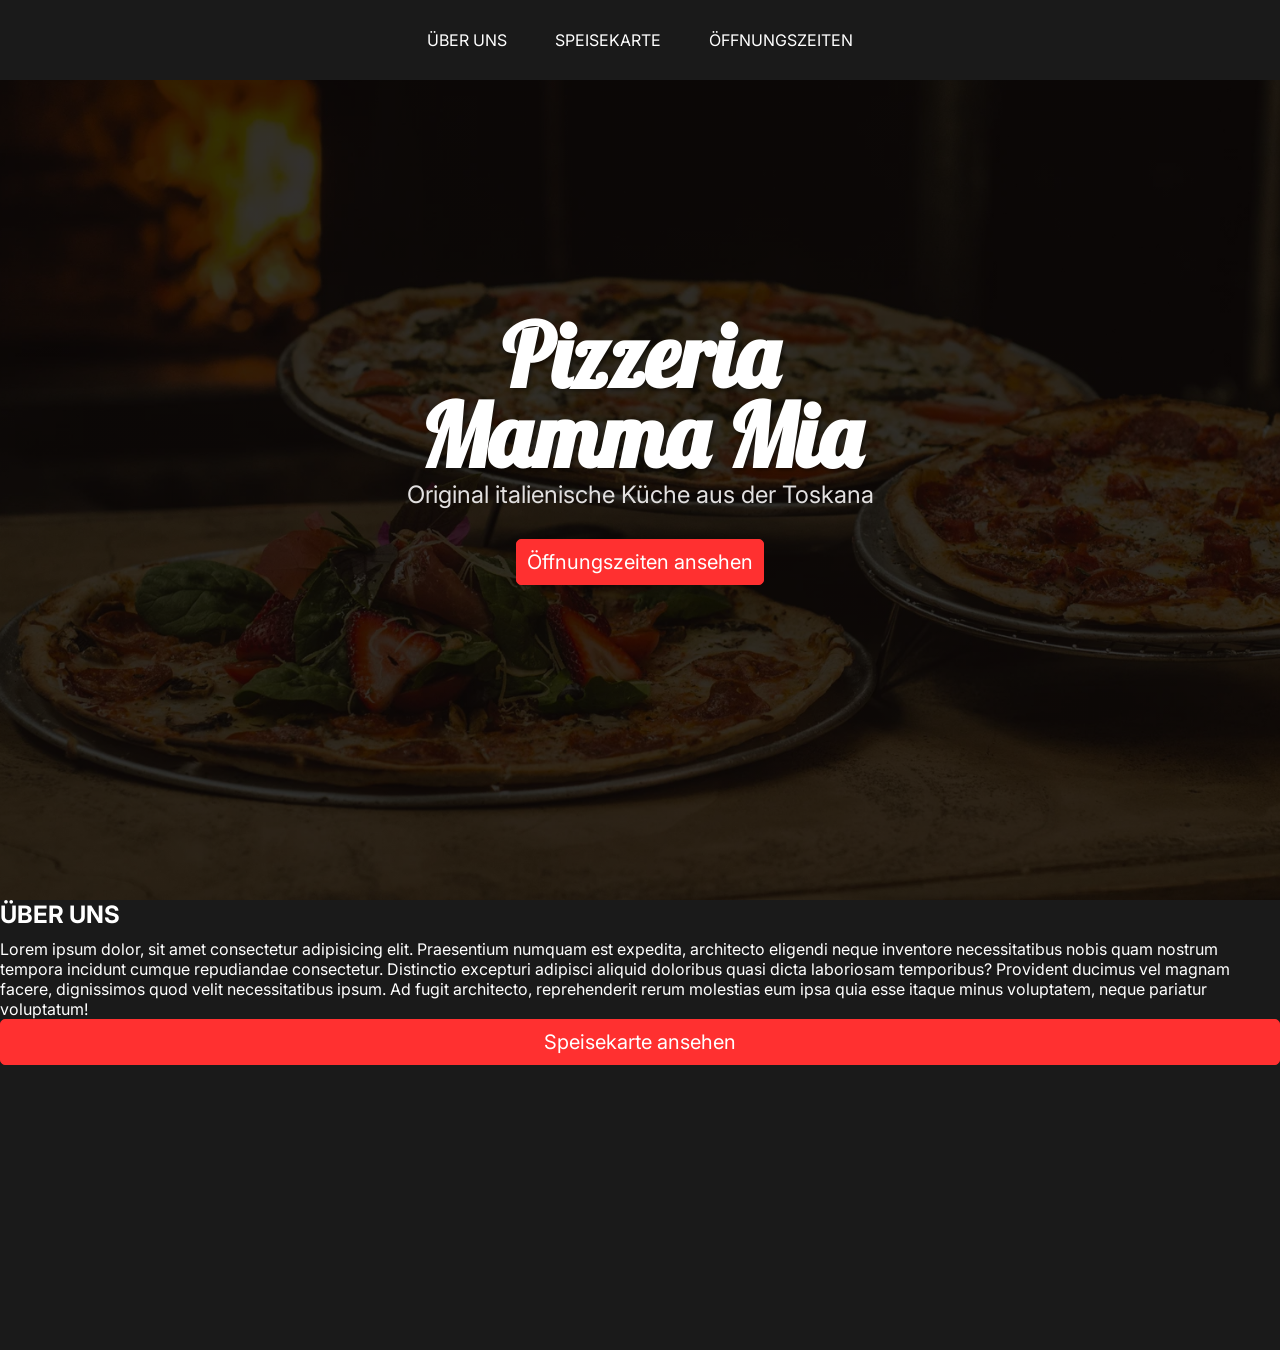
==== Resturant Website/index.html @ 9d77b7b1 "Mit der About Us Section started" ====
<!doctype html>
<html lang="de">
  <head>
    <meta charset="UTF-8" />
    <meta name="viewport" content="width=device-width, initial-scale=1.0" />
    <title>Pizzeria Mamma Mia</title>
    <link rel="stylesheet" href="main.css" />
  </head>
  <body>
    <nav class="navi">
      <a href="#" class="nav">Über<wbr /> Uns</a>
      <a href="#" class="nav">Speise<wbr />karte</a>
      <a href="#" class="nav">Öffnungs<wbr />zeiten</a>
    </nav>
    <section class="hero">
      <div class="hero-img">
        <h1 class="Title">
          Pizzeria <br />
          Mamma Mia
        </h1>
        <p class="absatz">Original italienische Küche aus der Toskana</p>
        <a href="#" class="button-hero">Öffnungszeiten ansehen</a>
      </div>
    </section>
    <section class="about">
      <div class="about-content">
        <h2 id="header2">Über Uns</h2>
        <p class="about-absatz">
          Lorem ipsum dolor, sit amet consectetur adipisicing elit. Praesentium
          numquam est expedita, architecto eligendi neque inventore
          necessitatibus nobis quam nostrum tempora incidunt cumque repudiandae
          consectetur. Distinctio excepturi adipisci aliquid doloribus quasi
          dicta laboriosam temporibus? Provident ducimus vel magnam facere,
          dignissimos quod velit necessitatibus ipsum. Ad fugit architecto,
          reprehenderit rerum molestias eum ipsa quia esse itaque minus
          voluptatem, neque pariatur voluptatum!
        </p>
        <a href="" class="button-about">Speisekarte ansehen </a>
        <div class="about-img"></div>
      </div>
    </section>
  </body>
</html>
---- Resturant Website/main.css ----
@import url("https://fonts.googleapis.com/css2?family=Inter:ital,opsz,wght@0,14..32,100..900;1,14..32,100..900&display=swap");
@import url("https://fonts.googleapis.com/css2?family=Inter:ital,opsz,wght@0,14..32,100..900;1,14..32,100..900&family=Lobster&display=swap");
* {
  margin: 0;
  padding: 0;
}

body {
  background-color: #1a1a1a;
  color: #ffffff;
  font-family: "Inter", sans-serif;

  --primery-color: #ff3030;
}

.navi {
  background-color: #1a1a1a;
  width: 100vw;
  height: 5rem;
  display: flex;
  justify-content: center;
  flex-direction: row;
  text-align: center;
  align-items: center;
  gap: 3rem;
  position: fixed;
  top: 0;
}

.nav {
  color: #ffffff;
  text-decoration: none;
  text-transform: uppercase;
}

.nav:hover {
  color: var(--primery-color);
  transition: 0.5s;
}

.hero {
  background-size: cover;
  background-position: center;
  height: 100vh;
  background-image:
    linear-gradient(rgba(0, 0, 0, 0.8), rgba(0, 0, 0, 0.8)),
    url("schools_MVdSxpebVbCje6Sd8KoN_files_hero.webp");
  display: flex;
  flex-direction: row;
  align-items: center;
  justify-content: center;
  justify-items: center;
}

.hero-img {
  padding: 2px;
  display: flex;
  flex-direction: column;
  justify-content: center;
  align-items: center;
  justify-items: center;
}

.Title {
  font-size: 8rem;
  text-shadow: 2px 2px 4px rgba(0, 0, 0, 0.5);
  display: flex;
  flex-direction: row;
  justify-items: center;
  justify-content: center;
  align-items: center;
  text-align: center;
  line-height: 5rem;
  font-family: "Lobster", sans-serif;
  margin-bottom: 5px;
}

.absatz {
  display: flex;
  flex-direction: row;
  justify-content: center;
  align-items: center;
  font-size: 2rem;
  margin: 0 0 40px 0;
  color: rgb(226, 224, 224);
}

.button-hero {
  font-size: 20px;
  color: #ffffff;
  display: flex;
  flex-direction: row;
  justify-content: center;
  align-items: center;
  border-radius: 5px;
  padding: 10px;
  background-color: var(--primery-color);
  text-decoration: none;
  border: 1px solid var(--primery-color);
  transition: 0.5s;
}

.button-hero:hover {
  background-color: transparent;
  color: var(--primery-color);
}

.about {
  width: 100%;
  height: 50vh;
}

#header2 {
  text-decoration: 1px solid #ff3030;
  margin-bottom: 10px;
  text-transform: uppercase;
}

.about.absatz {
  display: flex;
  justify-content: center;
  align-items: center;
}

.button-about {
  font-size: 20px;
  color: #ffffff;
  display: flex;
  flex-direction: row;
  justify-content: center;
  align-items: center;
  border-radius: 5px;
  padding: 10px;
  background-color: var(--primery-color);
  text-decoration: none;
  border: 1px solid var(--primery-color);
  transition: 0.5s;
}

.button-about:hover {
  background-color: transparent;
  color: #ff3030;
}

@media screen and (min-width: 340px) {
  .Title {
    font-size: 3rem;
    line-height: 3rem;
  }
  .absatz {
    font-size: 0.8rem;
    margin-bottom: 30px;
  }
  .hero-button {
    border-radius: 2px;
    background-color: var(--primery-color);
    color: #ffffff;
    padding: 10px;
    font-size: 1rem;
  }

  .nav {
    font-size: 0.9rem;
    gap: 2rem;
  }
}

@media screen and (min-width: 600px) {
  .Title {
    font-size: 4rem;
    line-height: 3.5rem;
  }
  .absatz {
    font-size: 1.2rem;
  }
  .button {
    border-radius: 1px;
    background-color: var(--primery-color);
    color: #ffffff;
    padding: 10px;
  }
  .navi {
    font-size: 4rem;
  }
}

@media screen and (min-width: 1000px) {
  .Title {
    font-size: 5.5rem;
    line-height: 5rem;
  }
  .absatz {
    font-size: 1.5rem;
  }
  .hero-button {
    background-color: var(--primery-color);
    color: white;
    padding: 15px;
  }

  .nav {
    font-size: 1rem;
    gap: 2rem;
  }
}
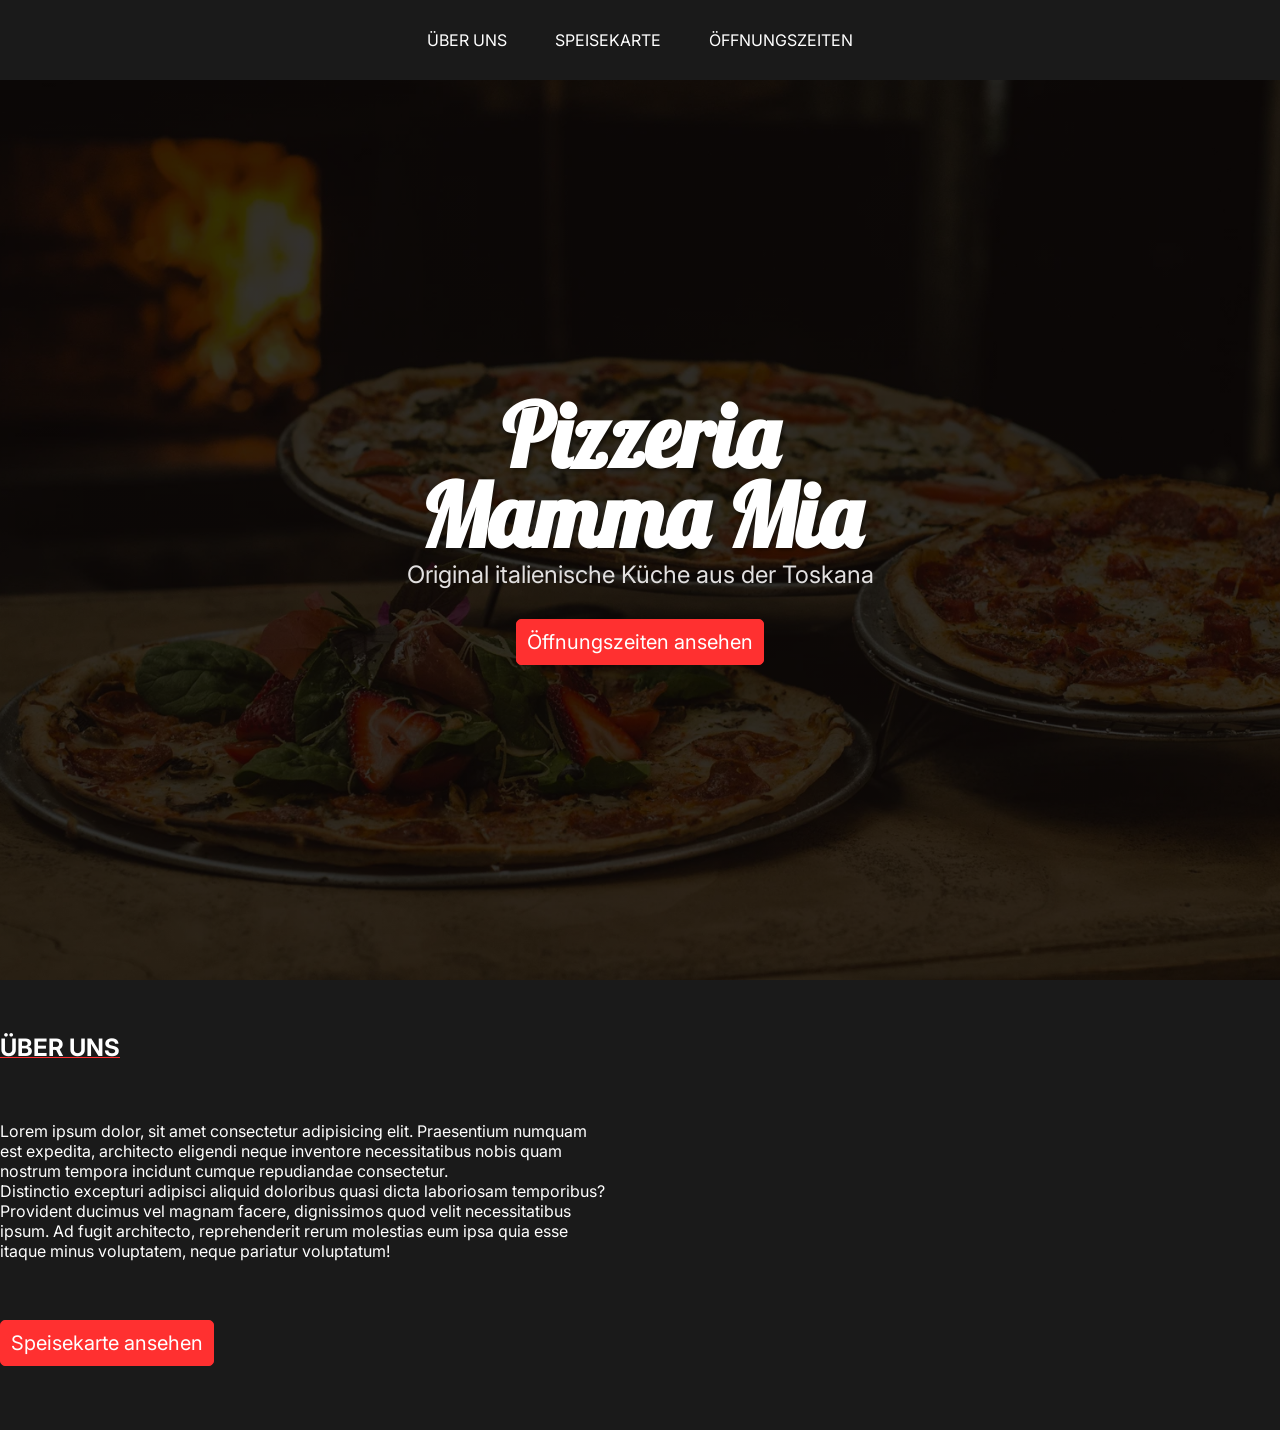
==== commit 4360cc8a: "Work on Website" ====
--- a/Resturant Website/index.html
+++ b/Resturant Website/index.html
@@ -25,15 +25,16 @@
     <section class="about">
       <div class="about-content">
         <h2 id="header2">Über Uns</h2>
-        <p class="about-absatz">
+        <p>
           Lorem ipsum dolor, sit amet consectetur adipisicing elit. Praesentium
           numquam est expedita, architecto eligendi neque inventore
           necessitatibus nobis quam nostrum tempora incidunt cumque repudiandae
-          consectetur. Distinctio excepturi adipisci aliquid doloribus quasi
-          dicta laboriosam temporibus? Provident ducimus vel magnam facere,
-          dignissimos quod velit necessitatibus ipsum. Ad fugit architecto,
-          reprehenderit rerum molestias eum ipsa quia esse itaque minus
-          voluptatem, neque pariatur voluptatum!
+          consectetur. <br />
+          Distinctio excepturi adipisci aliquid doloribus quasi dicta laboriosam
+          temporibus? Provident ducimus vel magnam facere, dignissimos quod
+          velit necessitatibus ipsum. Ad fugit architecto, reprehenderit rerum
+          molestias eum ipsa quia esse itaque minus voluptatem, neque pariatur
+          voluptatum!
         </p>
         <a href="" class="button-about">Speisekarte ansehen </a>
         <div class="about-img"></div>
--- a/Resturant Website/main.css
+++ b/Resturant Website/main.css
@@ -23,7 +23,7 @@
   text-align: center;
   align-items: center;
   gap: 3rem;
-  position: fixed;
+  position: static;
   top: 0;
 }
 
@@ -66,7 +66,6 @@
   text-shadow: 2px 2px 4px rgba(0, 0, 0, 0.5);
   display: flex;
   flex-direction: row;
-  justify-items: center;
   justify-content: center;
   align-items: center;
   text-align: center;
@@ -108,18 +107,22 @@
 .about {
   width: 100%;
   height: 50vh;
+  display: grid;
+  grid-template-columns: 1fr 1fr;
+  gap: 5%;
+}
+
+.about-content {
+  display: grid;
+  align-items: center;
+  width: 100%;
 }
 
 #header2 {
-  text-decoration: 1px solid #ff3030;
-  margin-bottom: 10px;
+  text-decoration: underline 1px var(--primery-color);
   text-transform: uppercase;
-}
-
-.about.absatz {
-  display: flex;
-  justify-content: center;
-  align-items: center;
+  margin: 2rem 0 1rem 0;
+  width: max-content;
 }
 
 .button-about {
@@ -127,14 +130,15 @@
   color: #ffffff;
   display: flex;
   flex-direction: row;
-  justify-content: center;
-  align-items: center;
+  align-items: center;
+  width: max-content;
   border-radius: 5px;
   padding: 10px;
   background-color: var(--primery-color);
   text-decoration: none;
   border: 1px solid var(--primery-color);
   transition: 0.5s;
+  margin: 1rem 0 0 0;
 }
 
 .button-about:hover {
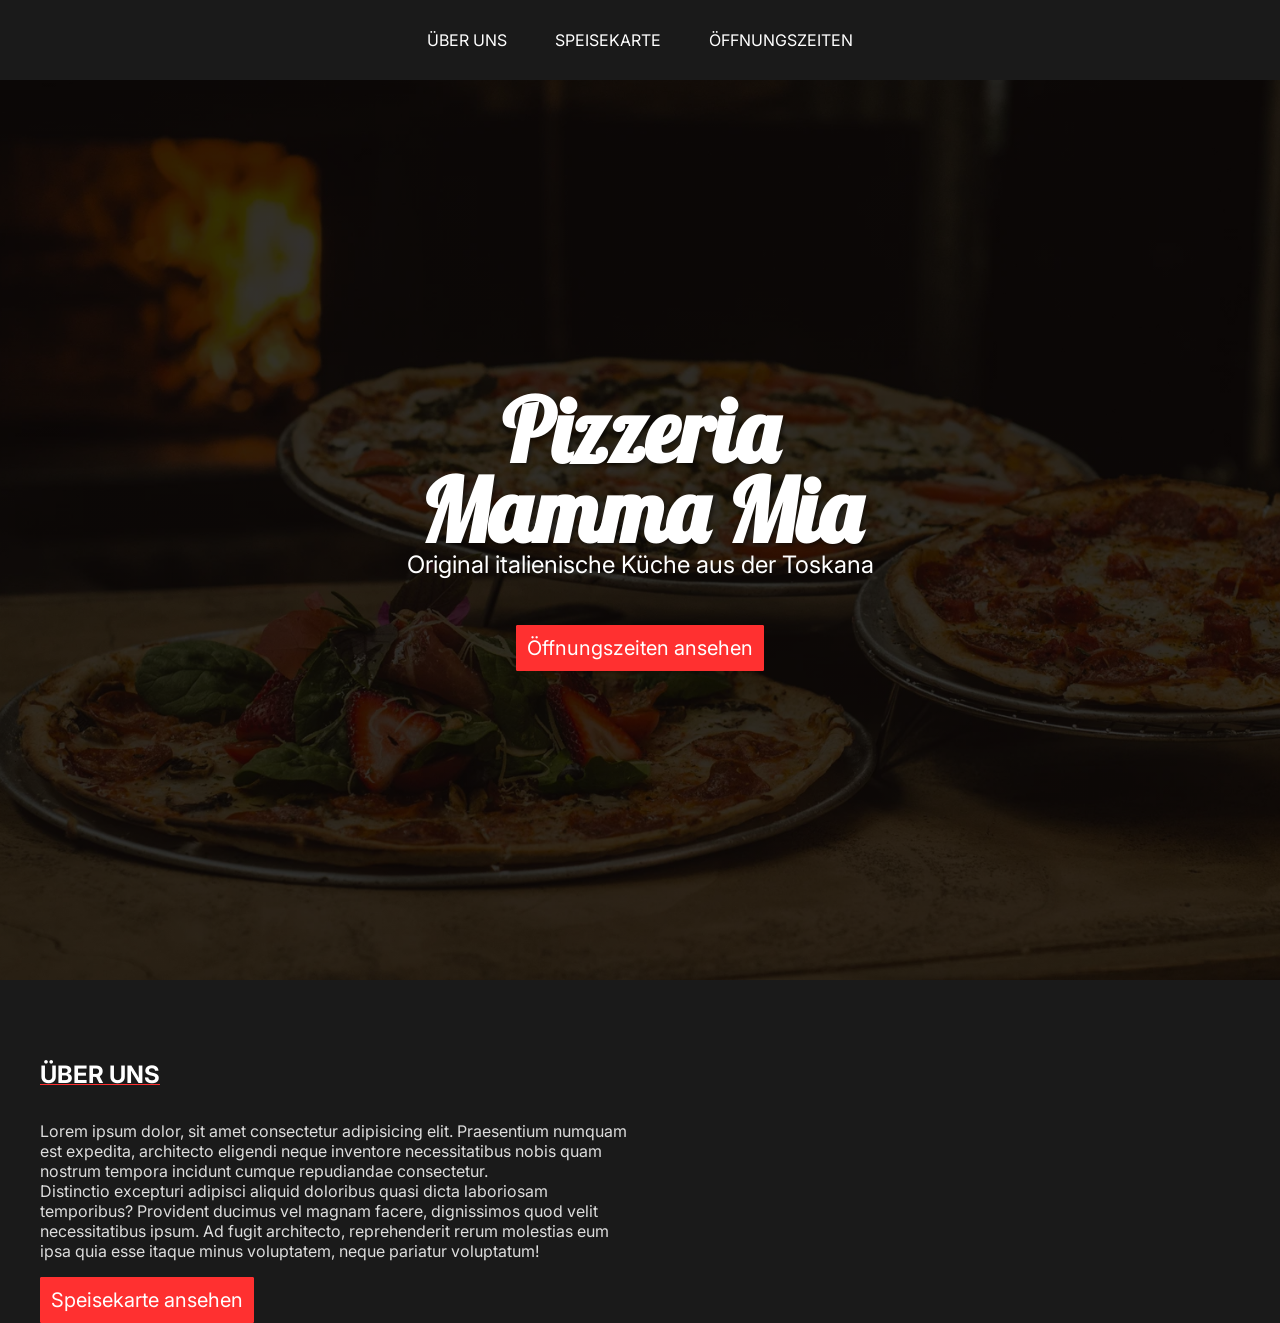
==== commit 43c482f3: "Changes code of Website" ====
--- a/Resturant Website/index.html
+++ b/Resturant Website/index.html
@@ -19,13 +19,13 @@
           Mamma Mia
         </h1>
         <p class="absatz">Original italienische Küche aus der Toskana</p>
-        <a href="#" class="button-hero">Öffnungszeiten ansehen</a>
+        <a href="#" class="button-hero button">Öffnungszeiten ansehen</a>
       </div>
     </section>
     <section class="about">
       <div class="about-content">
         <h2 id="header2">Über Uns</h2>
-        <p>
+        <p class="about-text">
           Lorem ipsum dolor, sit amet consectetur adipisicing elit. Praesentium
           numquam est expedita, architecto eligendi neque inventore
           necessitatibus nobis quam nostrum tempora incidunt cumque repudiandae
@@ -36,8 +36,15 @@
           molestias eum ipsa quia esse itaque minus voluptatem, neque pariatur
           voluptatum!
         </p>
-        <a href="" class="button-about">Speisekarte ansehen </a>
-        <div class="about-img"></div>
+
+        <a href="" class="button-about button">Speisekarte ansehen </a>
+      </div>
+      <div class="about-img">
+        <img src="Trattoria.webp" alt="" class="big-picture" />
+        <div class="rechte-bilder">
+          <img src="gäste.webp" alt="" />
+          <img src="pizza.webp" alt="" />
+        </div>
       </div>
     </section>
   </body>
--- a/Resturant Website/main.css
+++ b/Resturant Website/main.css
@@ -11,8 +11,9 @@
   font-family: "Inter", sans-serif;
 
   --primery-color: #ff3030;
-}
-
+  --primery-text-color: #ddd;
+}
+/* Navigationleiste*/
 .navi {
   background-color: #1a1a1a;
   width: 100vw;
@@ -37,7 +38,7 @@
   color: var(--primery-color);
   transition: 0.5s;
 }
-
+/* Hero sektion*/
 .hero {
   background-size: cover;
   background-position: center;
@@ -51,7 +52,7 @@
   justify-content: center;
   justify-items: center;
 }
-
+/* Hintergrund bild*/
 .hero-img {
   padding: 2px;
   display: flex;
@@ -61,6 +62,7 @@
   justify-items: center;
 }
 
+/* Überschrift*/
 .Title {
   font-size: 8rem;
   text-shadow: 2px 2px 4px rgba(0, 0, 0, 0.5);
@@ -71,9 +73,8 @@
   text-align: center;
   line-height: 5rem;
   font-family: "Lobster", sans-serif;
-  margin-bottom: 5px;
-}
-
+}
+/* Absatz hero-section*/
 .absatz {
   display: flex;
   flex-direction: row;
@@ -81,10 +82,9 @@
   align-items: center;
   font-size: 2rem;
   margin: 0 0 40px 0;
-  color: rgb(226, 224, 224);
-}
-
-.button-hero {
+}
+/* Link- Button-hero section*/
+.button {
   font-size: 20px;
   color: #ffffff;
   display: flex;
@@ -104,28 +104,36 @@
   color: var(--primery-color);
 }
 
+/* about-section*/
 .about {
-  width: 100%;
-  height: 50vh;
   display: grid;
   grid-template-columns: 1fr 1fr;
-  gap: 5%;
-}
-
+  align-items: center;
+  margin-left: 8rem;
+  max-width: 1200px;
+  margin: 0 auto;
+}
+
+/*about-container*/
 .about-content {
-  display: grid;
-  align-items: center;
-  width: 100%;
-}
-
+  display: flex;
+  flex-direction: column;
+}
+
+/*about-Überschrift*/
 #header2 {
   text-decoration: underline 1px var(--primery-color);
   text-transform: uppercase;
-  margin: 2rem 0 1rem 0;
-  width: max-content;
-}
-
-.button-about {
+  margin: 5rem 0 2rem 0;
+  position: relative;
+}
+
+.about-text {
+  color: var(--primery-text-color);
+}
+
+/* about-button*/
+.button {
   font-size: 20px;
   color: #ffffff;
   display: flex;
@@ -143,9 +151,23 @@
 
 .button-about:hover {
   background-color: transparent;
-  color: #ff3030;
-}
-
+  color: var(--primery-color);
+}
+
+.about-img {
+  display: flex;
+  gap: 1rem;
+}
+
+.big-picture {
+  width: 100%;
+  max-height: max-content;
+}
+.rechte-bilder {
+  width: 100%;
+}
+
+/*Media-Queries*/
 @media screen and (min-width: 340px) {
   .Title {
     font-size: 3rem;
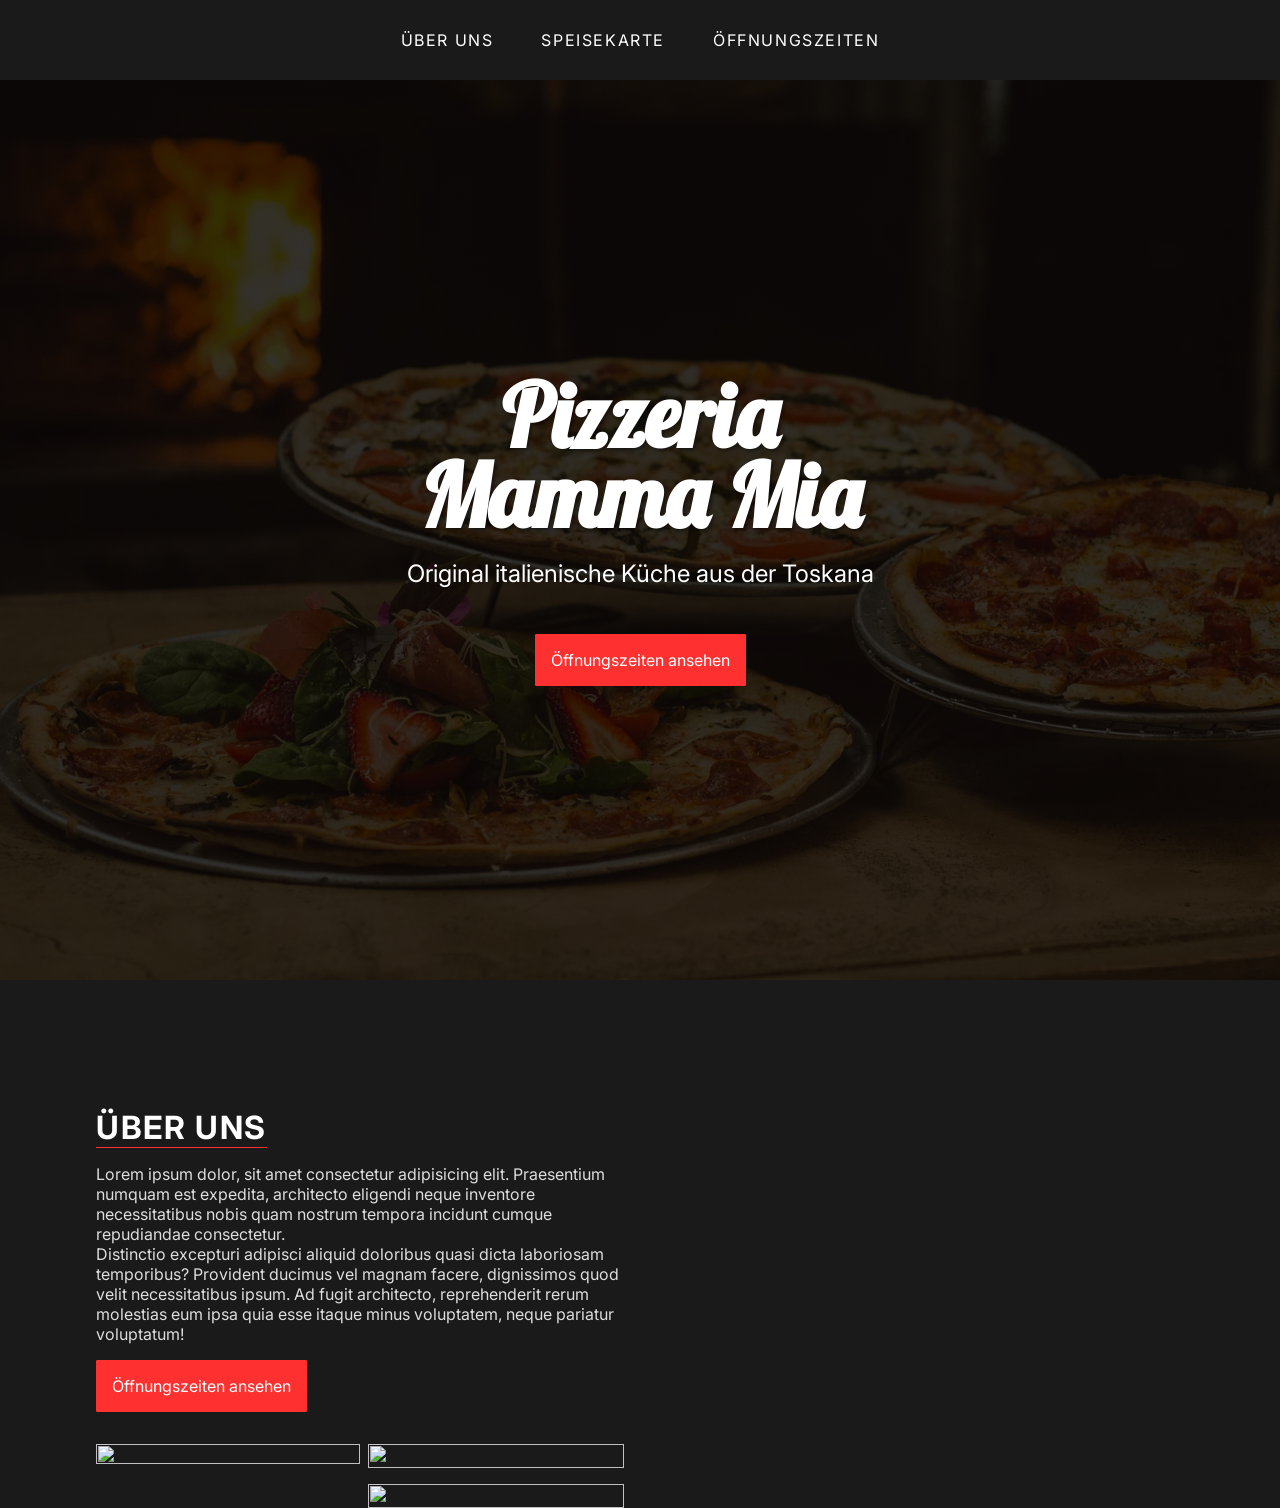
==== commit b8bd2ad7: "Working on Website" ====
--- a/Resturant Website/index.html
+++ b/Resturant Website/index.html
@@ -22,28 +22,29 @@
         <a href="#" class="button-hero button">Öffnungszeiten ansehen</a>
       </div>
     </section>
-    <section class="about">
+    <section id="about" class="about container">
       <div class="about-content">
         <h2 id="header2">Über Uns</h2>
         <p class="about-text">
           Lorem ipsum dolor, sit amet consectetur adipisicing elit. Praesentium
           numquam est expedita, architecto eligendi neque inventore
           necessitatibus nobis quam nostrum tempora incidunt cumque repudiandae
-          consectetur. <br />
+          consectetur.
+          <br />
           Distinctio excepturi adipisci aliquid doloribus quasi dicta laboriosam
           temporibus? Provident ducimus vel magnam facere, dignissimos quod
           velit necessitatibus ipsum. Ad fugit architecto, reprehenderit rerum
           molestias eum ipsa quia esse itaque minus voluptatem, neque pariatur
           voluptatum!
         </p>
+        <a href="#" class="button-hero button">Öffnungszeiten ansehen</a>
+        <div class="about-images">
+          <img src="Trattoria.webp" alt="" class="großes-bild about-image" />
 
-        <a href="" class="button-about button">Speisekarte ansehen </a>
-      </div>
-      <div class="about-img">
-        <img src="Trattoria.webp" alt="" class="big-picture" />
-        <div class="rechte-bilder">
-          <img src="gäste.webp" alt="" />
-          <img src="pizza.webp" alt="" />
+          <div class="rechte-bilder">
+            <img src="gäste.webp" alt="" class="about-image" />
+            <img src="pizza.webp" alt="" class="about-image" />
+          </div>
         </div>
       </div>
     </section>
--- a/Resturant Website/main.css
+++ b/Resturant Website/main.css
@@ -32,6 +32,8 @@
   color: #ffffff;
   text-decoration: none;
   text-transform: uppercase;
+  font-size: 2rem;
+  letter-spacing: 0.1rem;
 }
 
 .nav:hover {
@@ -73,6 +75,7 @@
   text-align: center;
   line-height: 5rem;
   font-family: "Lobster", sans-serif;
+  margin-bottom: 1.5rem;
 }
 /* Absatz hero-section*/
 .absatz {
@@ -104,39 +107,26 @@
   color: var(--primery-color);
 }
 
-/* about-section*/
-.about {
-  display: grid;
-  grid-template-columns: 1fr 1fr;
-  align-items: center;
-  margin-left: 8rem;
-  max-width: 1200px;
-  margin: 0 auto;
-}
-
-/*about-container*/
-.about-content {
-  display: flex;
-  flex-direction: column;
-}
-
 /*about-Überschrift*/
 #header2 {
-  text-decoration: underline 1px var(--primery-color);
+  border-bottom: 1px solid var(--primery-color);
   text-transform: uppercase;
-  margin: 5rem 0 2rem 0;
+  margin: 2rem 0 1rem 0;
   position: relative;
+  letter-spacing: 0.1rem;
+  width: fit-content;
 }
 
 .about-text {
   color: var(--primery-text-color);
+  font-size: 0.9rem;
 }
 
 /* about-button*/
 .button {
   font-size: 20px;
   color: #ffffff;
-  display: flex;
+  display: inline-block;
   flex-direction: row;
   align-items: center;
   width: max-content;
@@ -149,21 +139,41 @@
   margin: 1rem 0 0 0;
 }
 
+#about {
+  max-width: 85%;
+  margin: 0 auto;
+}
+
 .button-about:hover {
   background-color: transparent;
   color: var(--primery-color);
 }
 
-.about-img {
-  display: flex;
-  gap: 1rem;
-}
-
-.big-picture {
+.about {
+  display: grid;
+  gap: 2rem;
+}
+.about-images {
+  display: flex;
   width: 100%;
-  max-height: max-content;
-}
+  gap: 0.5rem;
+  margin-top: 2rem;
+}
+
+.about-image {
+  width: 100%;
+  height: 100%;
+  object-fit: cover;
+}
+
+.großes-bild {
+  min-width: 50%;
+}
+
 .rechte-bilder {
+  display: flex;
+  flex-direction: column;
+  gap: 0.5rem;
   width: 100%;
 }
 
@@ -177,7 +187,7 @@
     font-size: 0.8rem;
     margin-bottom: 30px;
   }
-  .hero-button {
+  .button {
     border-radius: 2px;
     background-color: var(--primery-color);
     color: #ffffff;
@@ -208,6 +218,9 @@
   .navi {
     font-size: 4rem;
   }
+  .about-text {
+    font-size: 1rem;
+  }
 }
 
 @media screen and (min-width: 1000px) {
@@ -218,9 +231,9 @@
   .absatz {
     font-size: 1.5rem;
   }
-  .hero-button {
+  .button {
     background-color: var(--primery-color);
-    color: white;
+    color: #fff;
     padding: 15px;
   }
 
@@ -228,4 +241,24 @@
     font-size: 1rem;
     gap: 2rem;
   }
-}
+
+  #header2 {
+    font-size: 2rem;
+  }
+
+  #about {
+    grid-template-columns: 1fr 1fr;
+    margin-top: 6rem;
+  }
+
+  .about-images .rechte-bilder {
+    align-items: center;
+    gap: 1rem;
+  }
+}
+
+@media screen and (min-width: 1400px) {
+  .container {
+    max-width: 1200px;
+  }
+}
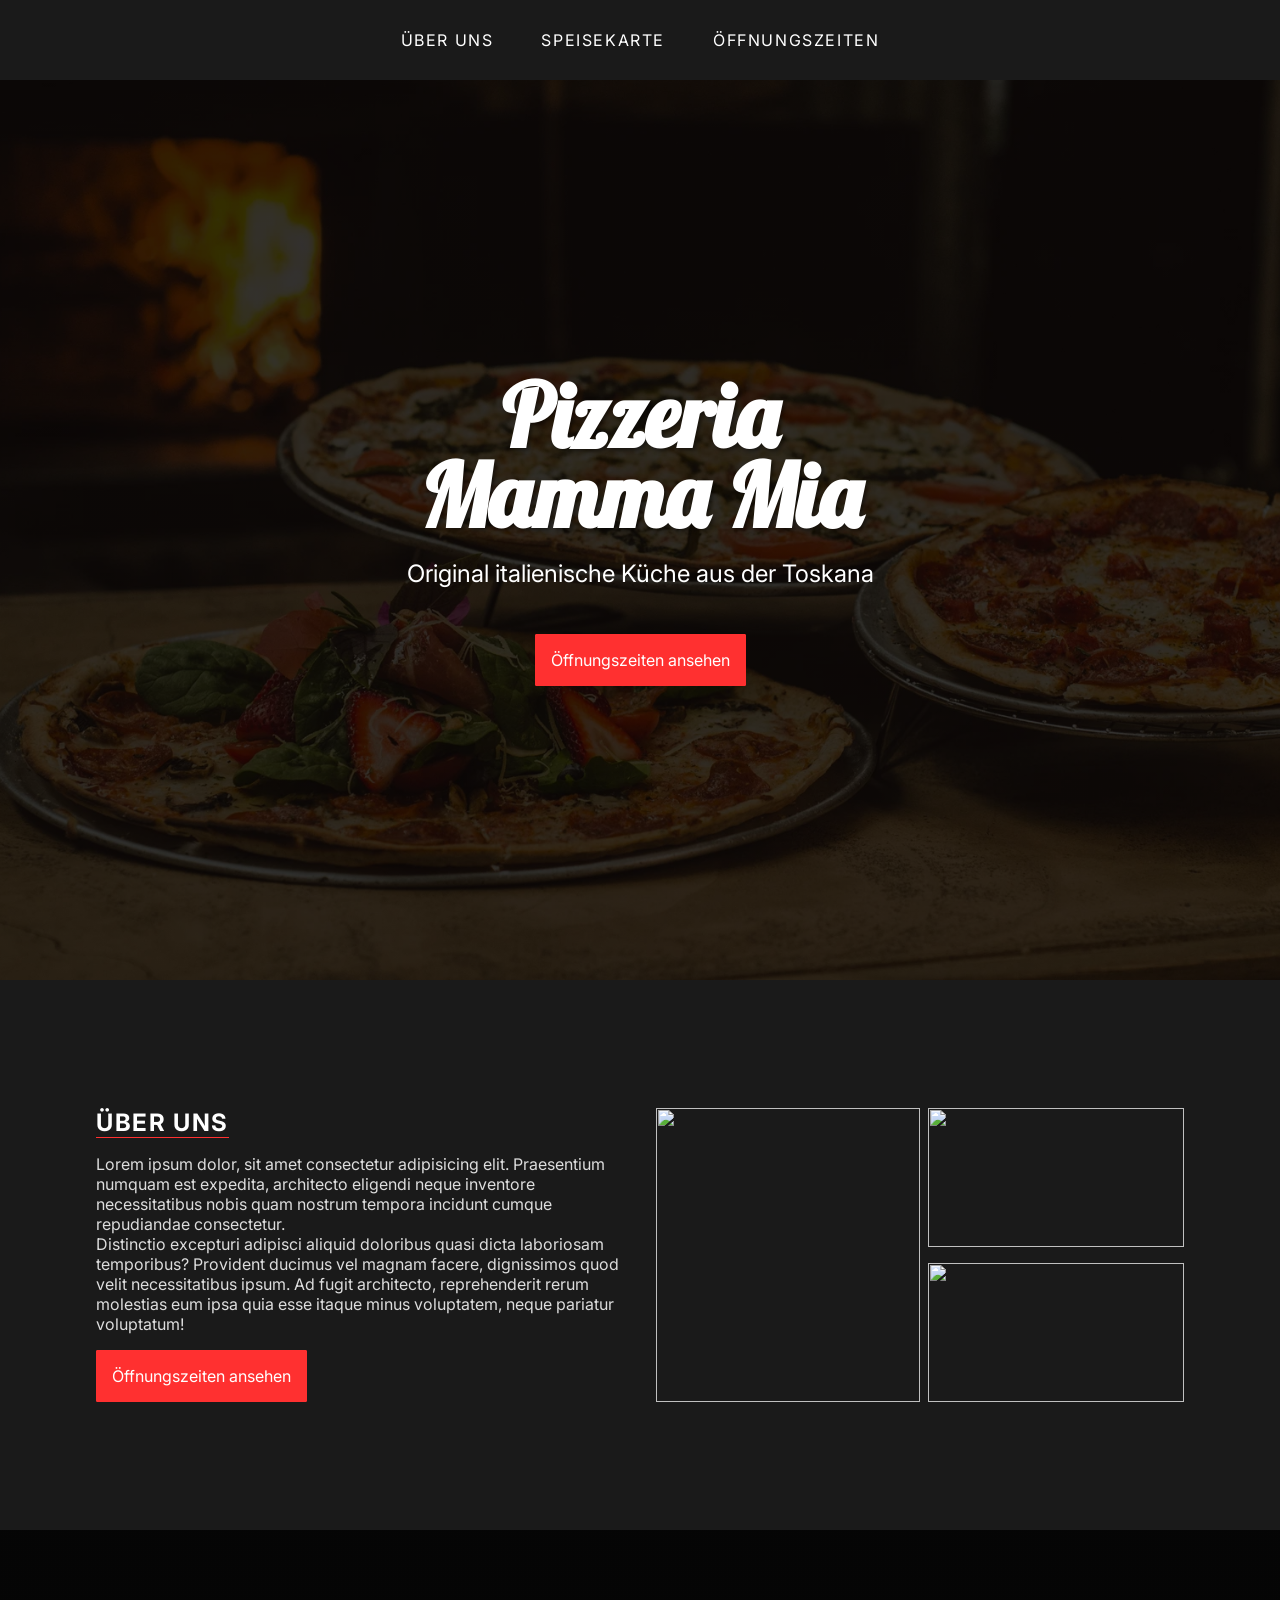
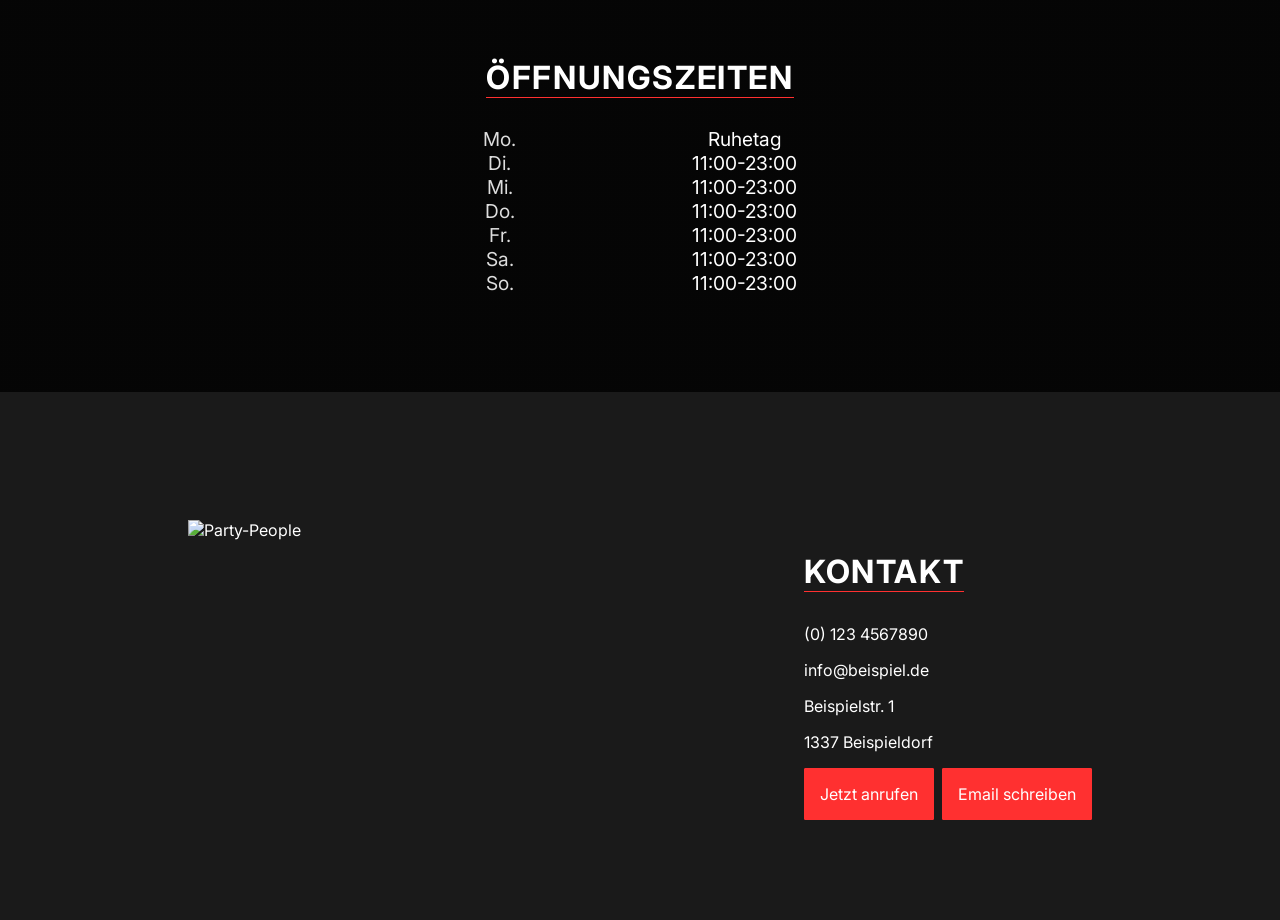
==== commit 380e8f35: "last steps on kontakt section" ====
--- a/Resturant Website/index.html
+++ b/Resturant Website/index.html
@@ -8,7 +8,7 @@
   </head>
   <body>
     <nav class="navi">
-      <a href="#" class="nav">Über<wbr /> Uns</a>
+      <a href="#about" class="nav">Über<wbr /> Uns</a>
       <a href="#" class="nav">Speise<wbr />karte</a>
       <a href="#" class="nav">Öffnungs<wbr />zeiten</a>
     </nav>
@@ -22,9 +22,9 @@
         <a href="#" class="button-hero button">Öffnungszeiten ansehen</a>
       </div>
     </section>
-    <section id="about" class="about container">
+    <section id="about" class="about">
       <div class="about-content">
-        <h2 id="header2">Über Uns</h2>
+        <h2 class="header2 head">Über Uns</h2>
         <p class="about-text">
           Lorem ipsum dolor, sit amet consectetur adipisicing elit. Praesentium
           numquam est expedita, architecto eligendi neque inventore
@@ -38,12 +38,55 @@
           voluptatum!
         </p>
         <a href="#" class="button-hero button">Öffnungszeiten ansehen</a>
-        <div class="about-images">
-          <img src="Trattoria.webp" alt="" class="großes-bild about-image" />
+      </div>
+      <div class="about-images">
+        <img src="Trattoria.webp" alt="" class="großes-bild about-image" />
 
-          <div class="rechte-bilder">
-            <img src="gäste.webp" alt="" class="about-image" />
-            <img src="pizza.webp" alt="" class="about-image" />
+        <div class="rechte-bilder">
+          <img src="gäste.webp" alt="" class="about-image" />
+          <img src="pizza.webp" alt="" class="about-image" />
+        </div>
+      </div>
+    </section>
+    <section id="info" class="info">
+      <div class="info-content">
+        <h2 class="header head">Öffnungszeiten</h2>
+        <div class="wrapper">
+          <div class="tage">
+            <p>Mo.</p>
+            <p>Di.</p>
+            <p>Mi.</p>
+            <p>Do.</p>
+            <p>Fr.</p>
+            <p>Sa.</p>
+            <p>So.</p>
+          </div>
+          <div class="time">
+            <p>Ruhetag</p>
+            <p>11:00-23:00</p>
+            <p>11:00-23:00</p>
+            <p>11:00-23:00</p>
+            <p>11:00-23:00</p>
+            <p>11:00-23:00</p>
+            <p>11:00-23:00</p>
+          </div>
+        </div>
+      </div>
+    </section>
+    <section id="kontakt-section">
+      <div class="contact-content">
+        <img src="Kontakt-Bild.webp" alt="Party-People" class="party-people" />
+        <div class="contact-text">
+          <h2 class="head contact">Kontakt</h2>
+
+          <p class="kontakt-daten">(0) 123 4567890</p>
+          <p class="kontakt-daten">info@beispiel.de</p>
+          <p class="kontakt-daten">Beispielstr. 1</p>
+          <p class="kontakt-daten">1337 Beispieldorf</p>
+
+          <div class="button-container">
+            <a class="button kontakt" href="#">Jetzt anrufen</a>
+            <a class="button mail" href="#">Email schreiben</a>
           </div>
         </div>
       </div>
--- a/Resturant Website/main.css
+++ b/Resturant Website/main.css
@@ -5,6 +5,9 @@
   padding: 0;
 }
 
+html {
+  scroll-behavior: smooth;
+}
 body {
   background-color: #1a1a1a;
   color: #ffffff;
@@ -108,7 +111,7 @@
 }
 
 /*about-Überschrift*/
-#header2 {
+.head {
   border-bottom: 1px solid var(--primery-color);
   text-transform: uppercase;
   margin: 2rem 0 1rem 0;
@@ -124,9 +127,9 @@
 
 /* about-button*/
 .button {
-  font-size: 20px;
+  font-size: 16px;
   color: #ffffff;
-  display: inline-block;
+  display: flex;
   flex-direction: row;
   align-items: center;
   width: max-content;
@@ -176,6 +179,100 @@
   gap: 0.5rem;
   width: 100%;
 }
+/* Öffnungzeiten section */
+#info {
+  height: 30vh;
+
+  background:
+    linear-gradient(rgba(0, 0, 0, 0.8), rgba(0, 0, 0, 0.8)),
+    url("info-bild.webp");
+  background-size: cover;
+  background-position: center;
+  background-repeat: no-repeat;
+  margin: 8rem 0;
+  padding: 6rem 0;
+}
+/* Öffnungszeiten-Inhalt */
+.info-content {
+  display: flex;
+  flex-direction: column;
+  text-align: center;
+  justify-content: center;
+  align-items: center;
+  width: 100%;
+  gap: 2rem;
+}
+
+.header {
+  font-size: 2rem;
+}
+
+.tage {
+  justify-content: center;
+  align-items: center;
+  color: var(--primery-text-color);
+}
+.wrapper {
+  display: flex;
+  justify-content: center;
+  gap: 12rem;
+}
+
+.infos {
+  display: flex;
+  flex-direction: column;
+  align-items: center;
+  justify-content: center;
+}
+
+#contact-section {
+  max-width: 85%;
+  margin: 0 auto;
+}
+.party-people {
+  display: flex;
+  height: 400px;
+  width: 600px;
+  object-fit: cover;
+}
+
+.contact-content {
+  display: flex;
+  flex-direction: row;
+  justify-content: center;
+  gap: 1rem;
+  max-width: 85%;
+  margin: 0 auto;
+}
+
+.contact-text {
+  display: flex;
+  flex-direction: column;
+  align-items: flex-start;
+}
+
+.kontakt-daten {
+  display: flex;
+  flex-direction: column;
+  align-items: center;
+  text-align: center;
+  margin-top: 1rem;
+}
+
+.head.contact {
+  font-size: 2rem;
+}
+
+.button-container {
+  display: flex;
+  gap: 0.5rem;
+  flex-direction: row;
+  background-color: #1a1a1a;
+}
+
+.kontakt:hover {
+  color: var(--primery-color);
+}
 
 /*Media-Queries*/
 @media screen and (min-width: 340px) {
@@ -187,7 +284,7 @@
     font-size: 0.8rem;
     margin-bottom: 30px;
   }
-  .button {
+  .button-hero {
     border-radius: 2px;
     background-color: var(--primery-color);
     color: #ffffff;
@@ -255,6 +352,15 @@
     align-items: center;
     gap: 1rem;
   }
+
+  .info-content {
+    font-size: 1.2rem;
+    gap: 0.8rem;
+  }
+
+  .wrapper {
+    gap: 11rem;
+  }
 }
 
 @media screen and (min-width: 1400px) {
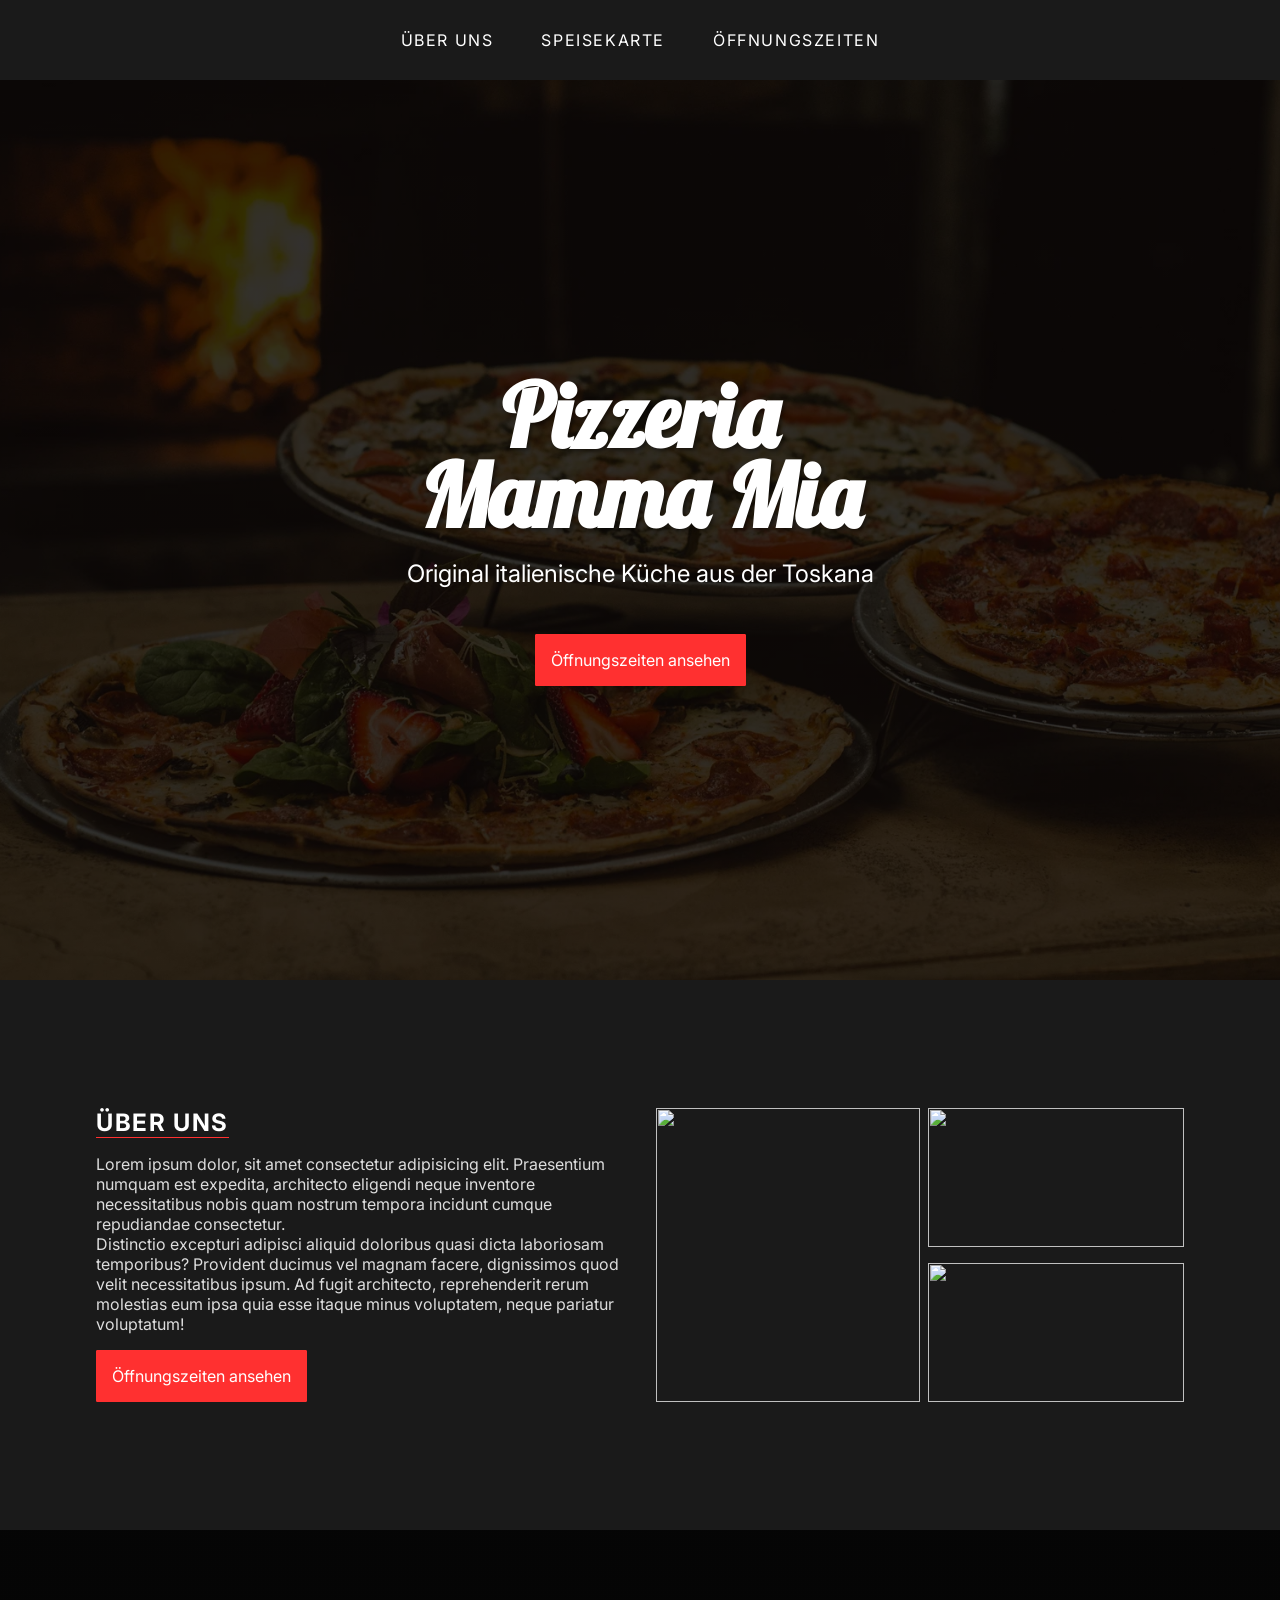
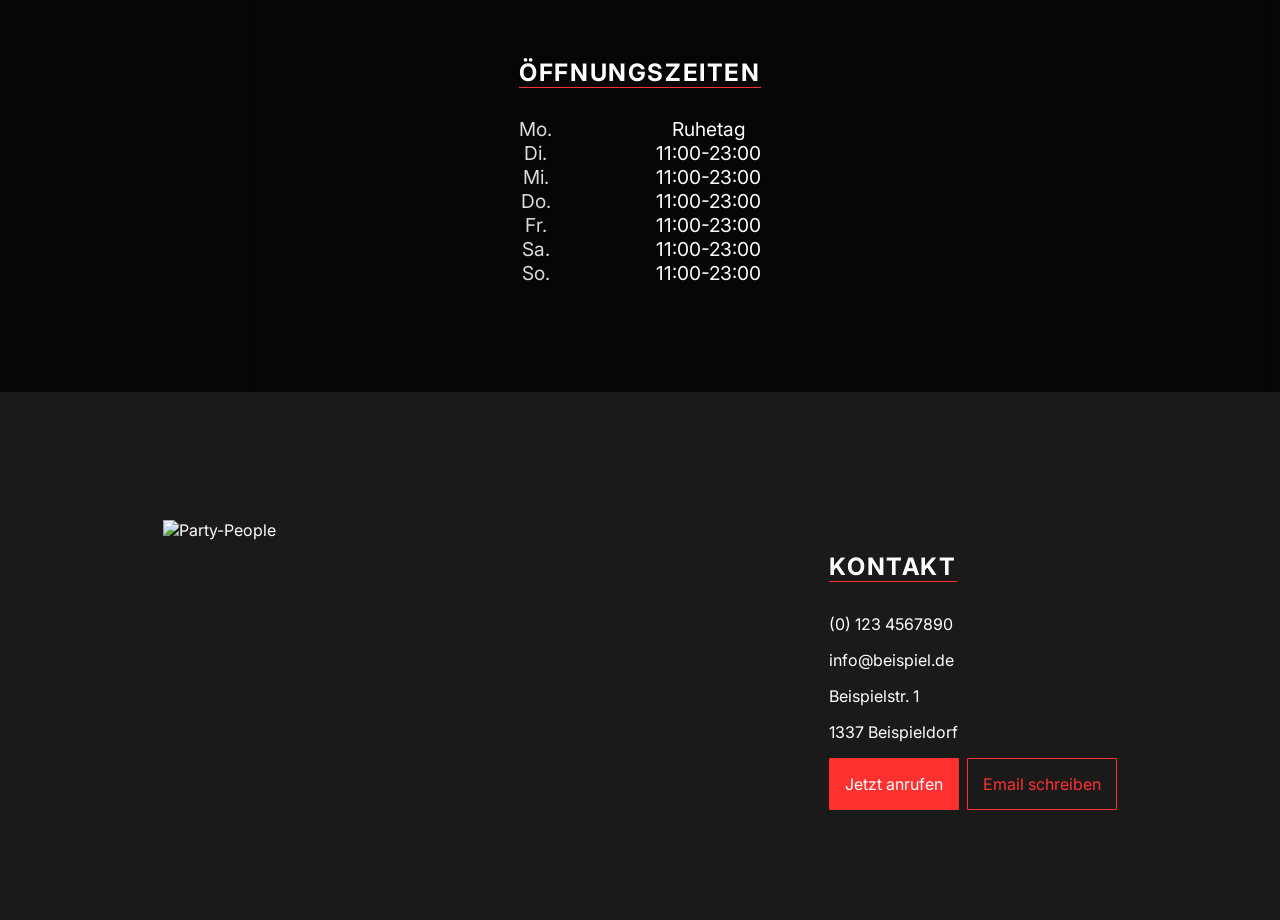
==== commit 311ff1cc: "website changes" ====
--- a/Resturant Website/index.html
+++ b/Resturant Website/index.html
@@ -22,7 +22,7 @@
         <a href="#" class="button-hero button">Öffnungszeiten ansehen</a>
       </div>
     </section>
-    <section id="about" class="about">
+    <section id="about" class="about container">
       <div class="about-content">
         <h2 class="header2 head">Über Uns</h2>
         <p class="about-text">
@@ -77,7 +77,7 @@
       <div class="contact-content">
         <img src="Kontakt-Bild.webp" alt="Party-People" class="party-people" />
         <div class="contact-text">
-          <h2 class="head contact">Kontakt</h2>
+          <h2 class="header3 head">Kontakt</h2>
 
           <p class="kontakt-daten">(0) 123 4567890</p>
           <p class="kontakt-daten">info@beispiel.de</p>
@@ -85,8 +85,8 @@
           <p class="kontakt-daten">1337 Beispieldorf</p>
 
           <div class="button-container">
-            <a class="button kontakt" href="#">Jetzt anrufen</a>
-            <a class="button mail" href="#">Email schreiben</a>
+            <a class="button" id="kontakt" href="#">Jetzt anrufen</a>
+            <a class="button" id="mail" href="#">Email schreiben</a>
           </div>
         </div>
       </div>
--- a/Resturant Website/main.css
+++ b/Resturant Website/main.css
@@ -225,24 +225,21 @@
   justify-content: center;
 }
 
-#contact-section {
+#kontakt-section {
   max-width: 85%;
   margin: 0 auto;
 }
 .party-people {
   display: flex;
+  width: 600px;
   height: 400px;
-  width: 600px;
   object-fit: cover;
 }
 
 .contact-content {
   display: flex;
   flex-direction: row;
-  justify-content: center;
-  gap: 1rem;
-  max-width: 85%;
-  margin: 0 auto;
+  justify-content: space-evenly;
 }
 
 .contact-text {
@@ -270,10 +267,21 @@
   background-color: #1a1a1a;
 }
 
-.kontakt:hover {
+#kontakt:hover {
   color: var(--primery-color);
-}
-
+  background-color: transparent;
+}
+
+#mail {
+  background-color: transparent;
+  color: var(--primery-color);
+  transition: 0.5s;
+}
+
+#mail:hover {
+  background-color: var(--primery-color);
+  color: var(--primery-text-color);
+}
 /*Media-Queries*/
 @media screen and (min-width: 340px) {
   .Title {
@@ -292,9 +300,26 @@
     font-size: 1rem;
   }
 
+  .head {
+    font-size: 24px;
+  }
+
   .nav {
     font-size: 0.9rem;
     gap: 2rem;
+  }
+
+  .wrapper {
+    gap: 8rem;
+  }
+
+  .contact-content {
+    display: flex;
+    flex-direction: column;
+  }
+
+  .party-people {
+    height: 100%;
   }
 }
 
@@ -318,6 +343,14 @@
   .about-text {
     font-size: 1rem;
   }
+
+  .contact-content {
+    flex-direction: row;
+  }
+
+  .party-people {
+    height: 400px;
+  }
 }
 
 @media screen and (min-width: 1000px) {
@@ -359,7 +392,7 @@
   }
 
   .wrapper {
-    gap: 11rem;
+    gap: 6.5rem;
   }
 }
 
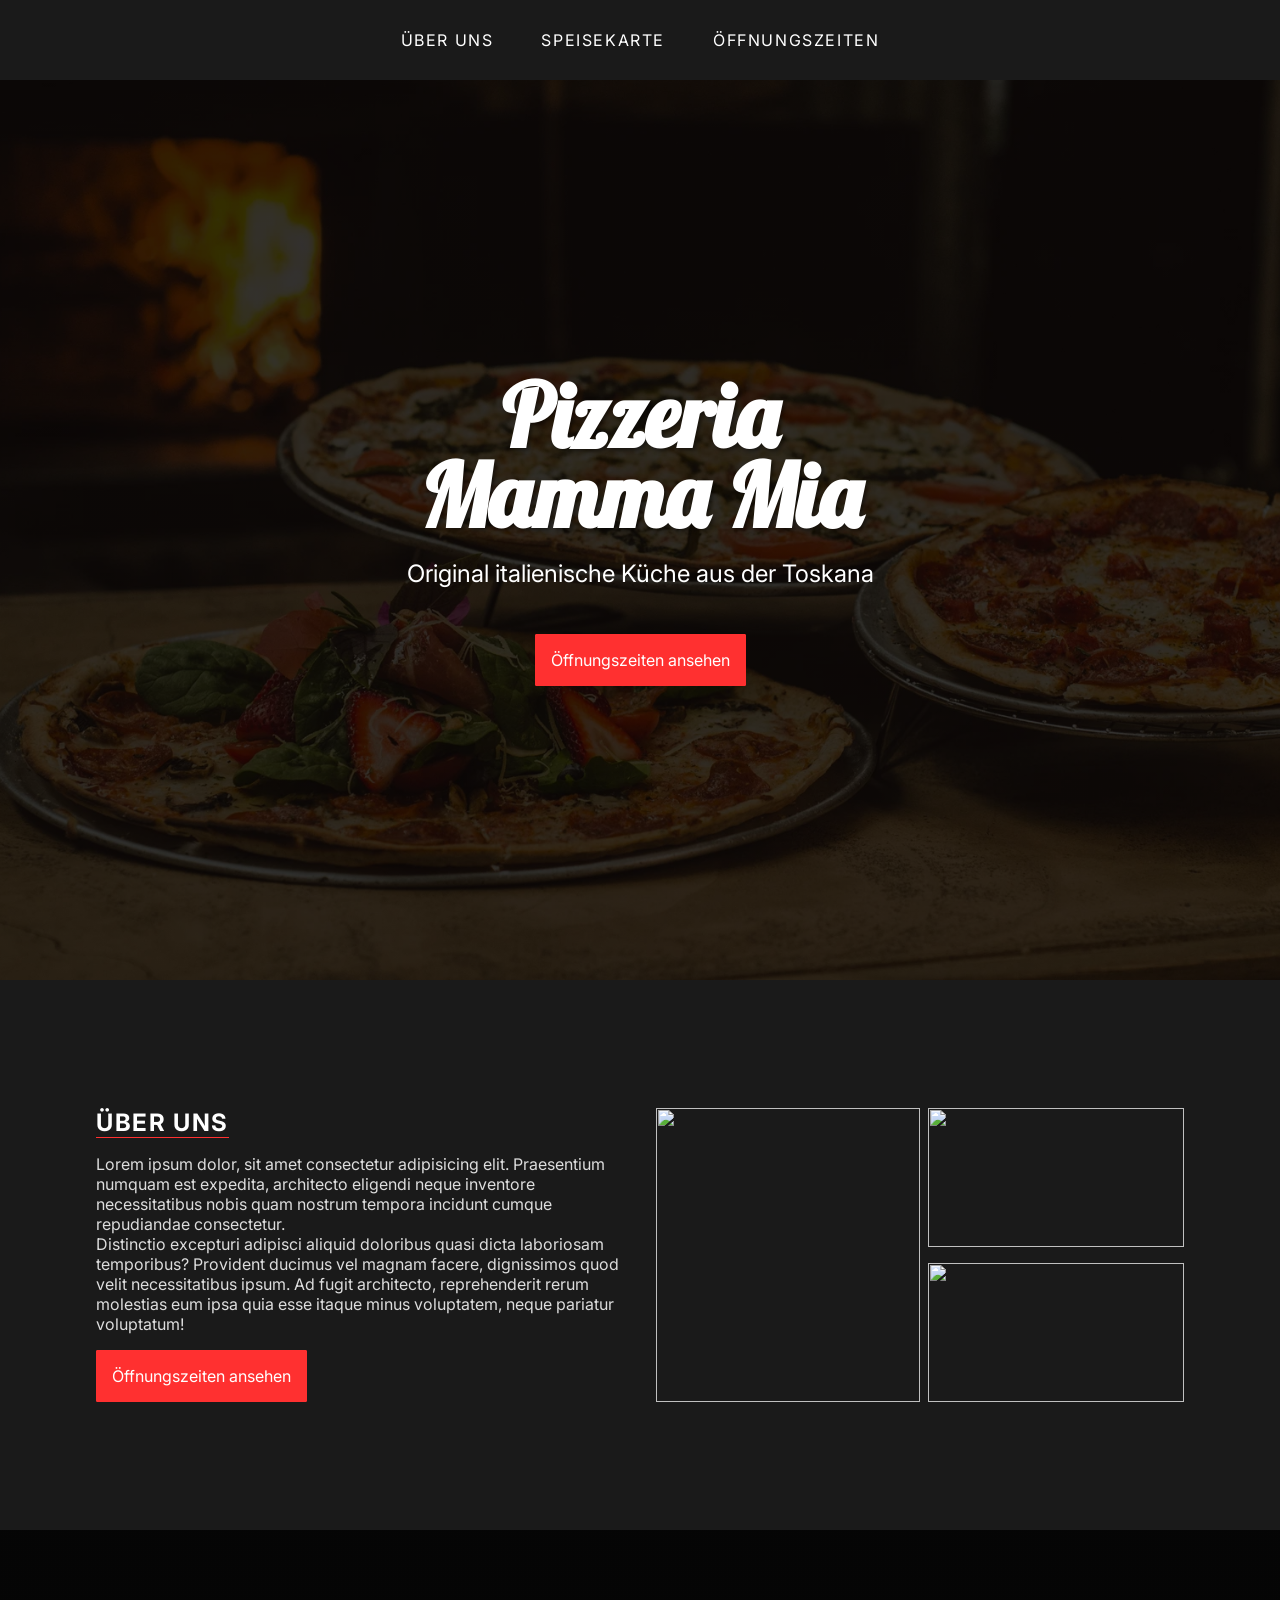
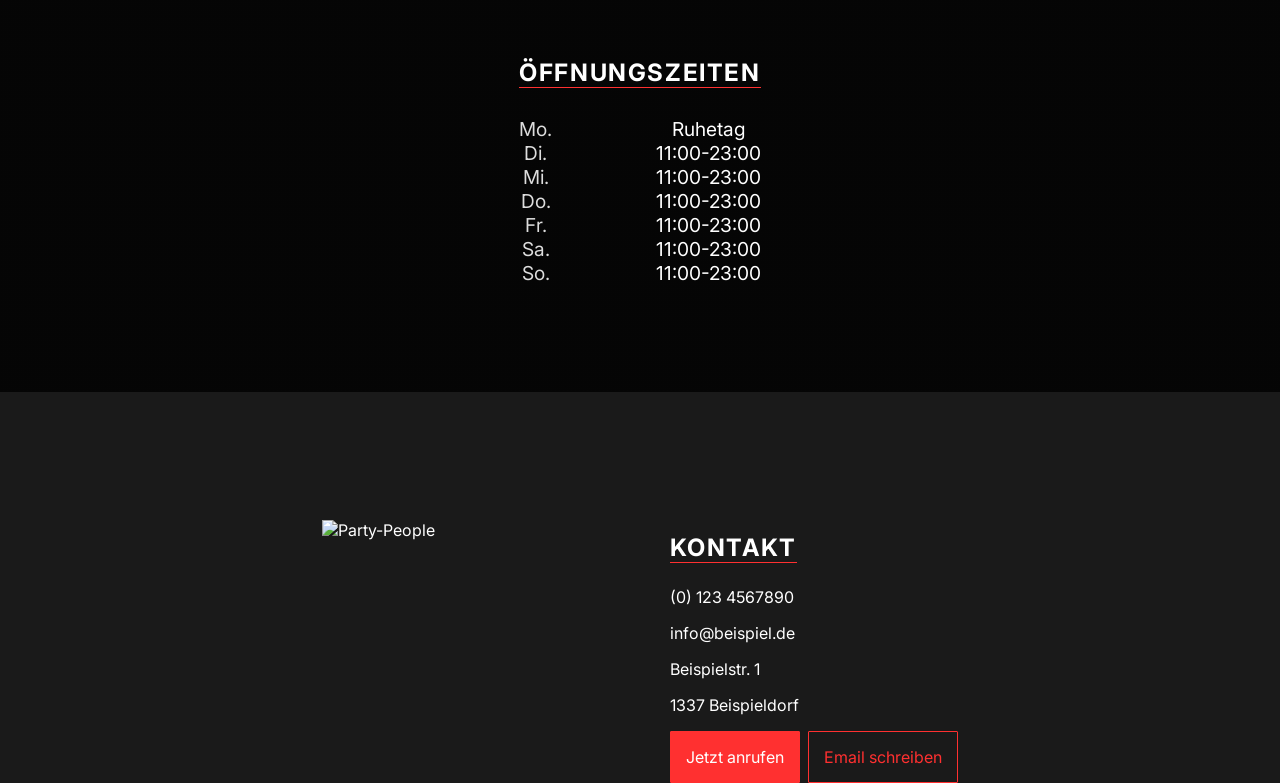
==== commit 857d8ef1: "Info Section finished" ====
--- a/Resturant Website/index.html
+++ b/Resturant Website/index.html
@@ -10,7 +10,7 @@
     <nav class="navi">
       <a href="#about" class="nav">Über<wbr /> Uns</a>
       <a href="#" class="nav">Speise<wbr />karte</a>
-      <a href="#" class="nav">Öffnungs<wbr />zeiten</a>
+      <a href="#info" class="nav">Öffnungs<wbr />zeiten</a>
     </nav>
     <section class="hero">
       <div class="hero-img">
@@ -85,8 +85,12 @@
           <p class="kontakt-daten">1337 Beispieldorf</p>
 
           <div class="button-container">
-            <a class="button" id="kontakt" href="#">Jetzt anrufen</a>
-            <a class="button" id="mail" href="#">Email schreiben</a>
+            <a class="button" id="kontakt" href="tel:0123 4567890"
+              >Jetzt anrufen</a
+            >
+            <a class="button" id="mail" href="mailto:info@beispiel.de"
+              >Email schreiben</a
+            >
           </div>
         </div>
       </div>
--- a/Resturant Website/main.css
+++ b/Resturant Website/main.css
@@ -47,7 +47,7 @@
 .hero {
   background-size: cover;
   background-position: center;
-  height: 100vh;
+  min-height: 100vh;
   background-image:
     linear-gradient(rgba(0, 0, 0, 0.8), rgba(0, 0, 0, 0.8)),
     url("schools_MVdSxpebVbCje6Sd8KoN_files_hero.webp");
@@ -229,12 +229,6 @@
   max-width: 85%;
   margin: 0 auto;
 }
-.party-people {
-  display: flex;
-  width: 600px;
-  height: 400px;
-  object-fit: cover;
-}
 
 .contact-content {
   display: flex;
@@ -258,13 +252,15 @@
 
 .head.contact {
   font-size: 2rem;
+  margin: 0;
 }
 
 .button-container {
   display: flex;
-  gap: 0.5rem;
+  width: fit-content;
   flex-direction: row;
   background-color: #1a1a1a;
+  align-items: center;
 }
 
 #kontakt:hover {
@@ -313,13 +309,18 @@
     gap: 8rem;
   }
 
+  .header3 {
+    margin: 0.8rem 0 0.5rem 0;
+  }
+
   .contact-content {
     display: flex;
     flex-direction: column;
   }
 
-  .party-people {
-    height: 100%;
+  .button-container {
+    display: flex;
+    flex-direction: column;
   }
 }
 
@@ -346,10 +347,15 @@
 
   .contact-content {
     flex-direction: row;
+    gap: 0.5rem;
+  }
+  .button-container {
+    flex-direction: row;
+    gap: 0.5rem;
   }
 
   .party-people {
-    height: 400px;
+    max-width: 30rem;
   }
 }
 
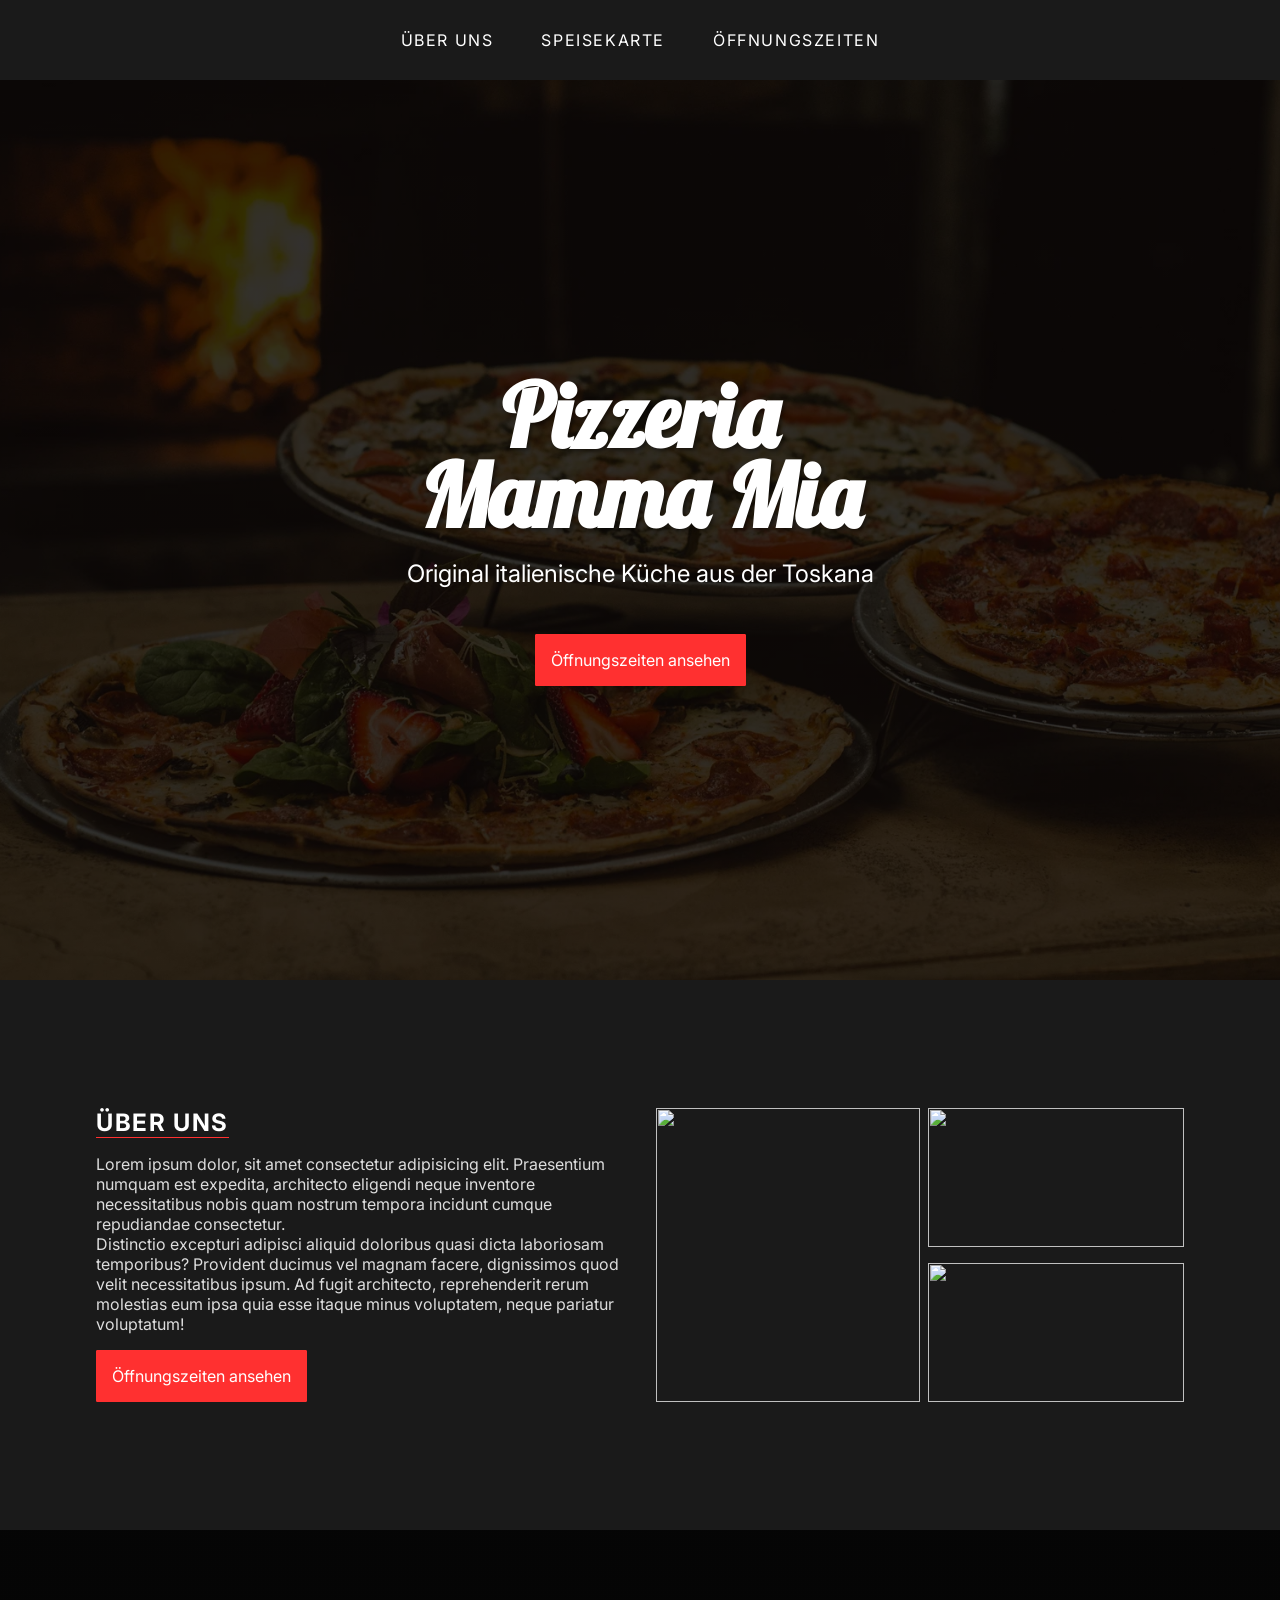
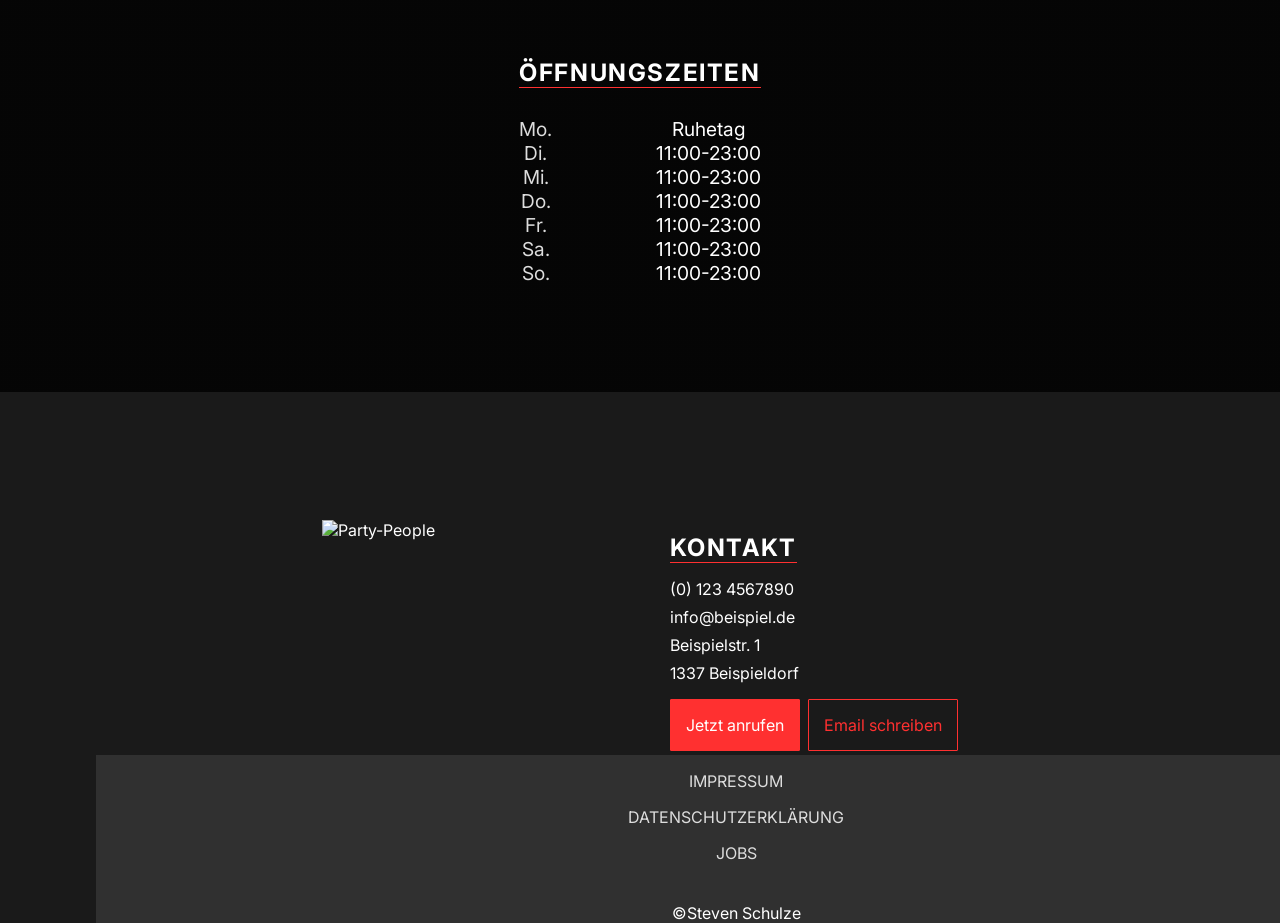
==== commit 5bcaba3c: "work on footer section" ====
--- a/Resturant Website/index.html
+++ b/Resturant Website/index.html
@@ -7,7 +7,7 @@
     <link rel="stylesheet" href="main.css" />
   </head>
   <body>
-    <nav class="navi">
+    <nav class="navie">
       <a href="#about" class="nav">Über<wbr /> Uns</a>
       <a href="#" class="nav">Speise<wbr />karte</a>
       <a href="#info" class="nav">Öffnungs<wbr />zeiten</a>
@@ -94,6 +94,15 @@
           </div>
         </div>
       </div>
+      <footer class="footer navie">
+        <div class="footer-container">
+          <a href="#" class="footer-nav">impressum</a
+          ><a href="#" class="footer-nav">Datenschutzerklärung</a
+          ><a href="#" class="footer-nav">jobs</a><br />
+          <br />
+          &copy;Steven Schulze
+        </div>
+      </footer>
     </section>
   </body>
 </html>
--- a/Resturant Website/main.css
+++ b/Resturant Website/main.css
@@ -17,7 +17,7 @@
   --primery-text-color: #ddd;
 }
 /* Navigationleiste*/
-.navi {
+.navie {
   background-color: #1a1a1a;
   width: 100vw;
   height: 5rem;
@@ -247,7 +247,7 @@
   flex-direction: column;
   align-items: center;
   text-align: center;
-  margin-top: 1rem;
+  margin-top: 0.5rem;
 }
 
 .head.contact {
@@ -261,6 +261,7 @@
   flex-direction: row;
   background-color: #1a1a1a;
   align-items: center;
+  margin: 0;
 }
 
 #kontakt:hover {
@@ -277,6 +278,40 @@
 #mail:hover {
   background-color: var(--primery-color);
   color: var(--primery-text-color);
+}
+
+.footer-container {
+  display: flex;
+  flex-direction: column;
+  justify-content: center;
+  align-items: center;
+  background-color: #303030;
+  margin-top: 6rem;
+  width: 100%;
+}
+
+.footer-content {
+  display: flex;
+  flex-direction: column;
+  justify-content: center;
+  align-items: center;
+  background-color: #303030;
+  width: 100%;
+  margin-top: 5rem;
+}
+
+.footer-nav {
+  color: var(--primery-text-color);
+  text-transform: uppercase;
+  text-decoration: none;
+  font-size: 1rem;
+  margin-top: 1rem;
+  transition: 0.5s;
+  width: 100%;
+}
+
+.footer-nav:hover {
+  color: var(--primery-color);
 }
 /*Media-Queries*/
 @media screen and (min-width: 340px) {
